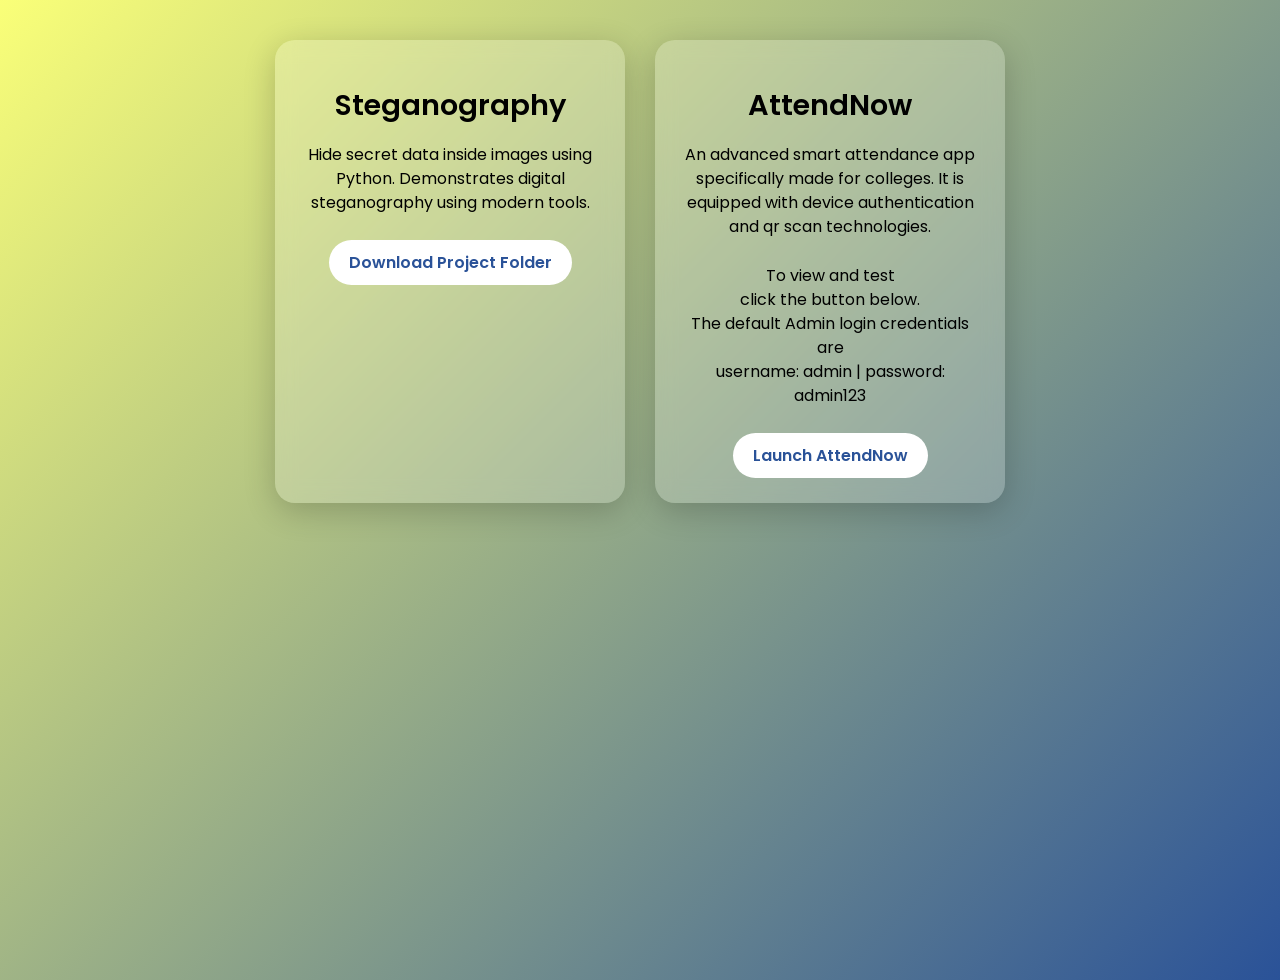
==== project-landing.html @ 1d02f6da "Add files via upload" ====
<!DOCTYPE html>
<html lang="en">
<head>
  <meta charset="UTF-8" />
  <meta name="viewport" content="width=device-width, initial-scale=1.0"/>
  <title>Projects</title>
  <link href="https://fonts.googleapis.com/css2?family=Poppins:wght@300;600&display=swap" rel="stylesheet">
  <style>
    body {
      margin: 0;
      font-family: 'Poppins', sans-serif;
      background: linear-gradient(135deg, #faff78, #2a5298);
      color: #000;
      min-height: 100vh;
      padding: 40px 20px;
      display: flex;
      justify-content: center;
      align-items: flex-start;
    }

    .container {
      display: flex;
      flex-wrap: wrap;
      justify-content: center;
      gap: 30px;
      max-width: 1200px;
      width: 100%;
    }

    .card {
      background: rgba(255, 255, 255, 0.2);
      backdrop-filter: blur(10px);
      border-radius: 20px;
      padding: 25px;
      width: 300px;
      text-align: center;
      box-shadow: 0 8px 32px rgba(0, 0, 0, 0.2);
      transition: transform 0.3s ease;
    }

    .card:hover {
      transform: translateY(-7px);
    }

    h1 {
      font-size: 1.8rem;
      margin-bottom: 10px;
      font-weight: 600;
    }

    p {
      font-size: 1rem;
      line-height: 1.5;
      margin-bottom: 25px;
    }

    .download-btn {
      display: inline-block;
      padding: 10px 20px;
      background: #ffffff;
      color: #2a5298;
      border-radius: 30px;
      font-weight: 600;
      text-decoration: none;
      transition: background 0.3s ease, color 0.3s ease;
    }

    .download-btn:hover {
      background: #2a5298;
      color: #fff;
    }

    @media (max-width: 768px) {
      .card {
        width: 100%;
        max-width: 90%;
      }
    }
  </style>
</head>
<body>
  <div class="container">
    <div class="card">
      <h1>Steganography</h1>
      <p>Hide secret data inside images using Python. Demonstrates digital steganography using modern tools.</p>
      <a href="https://drive.google.com/file/d/1jAg6nb9AmyaTU5e60VdirBaiCP_f8XDG/view?usp=sharing" class="download-btn">Download Project Folder</a>
    </div>
    
    <div class="card">
      <h1>AttendNow</h1>
      <p>An advanced smart attendance app specifically made for colleges. It is equipped with device authentication and qr scan technologies.</p>
      <p>To view and test<br>
        click the button below.<br>
        The default Admin login credentials are<br>username: admin | password: admin123</p>
      <a href="https://attendnow-app.onrender.com/" class="download-btn">Launch AttendNow</a>
    </div>

    <!-- Add more project cards here as needed -->
  </div>
</body>
</html>
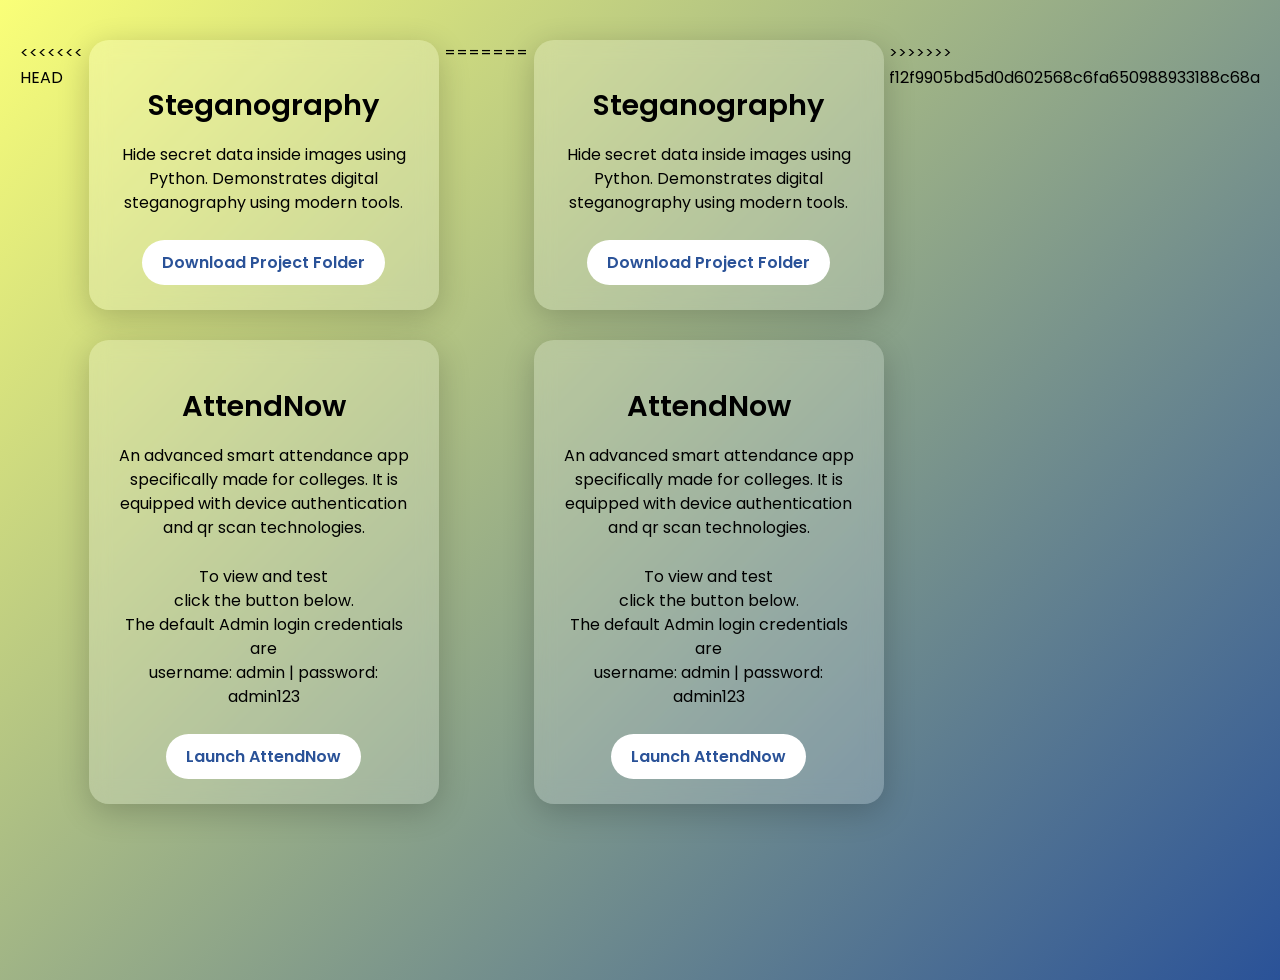
==== commit 4dd3f34b: "Merge remote main and resolve conflicts" ====
--- a/project-landing.html
+++ b/project-landing.html
@@ -1,101 +1,204 @@
-<!DOCTYPE html>
-<html lang="en">
-<head>
-  <meta charset="UTF-8" />
-  <meta name="viewport" content="width=device-width, initial-scale=1.0"/>
-  <title>Projects</title>
-  <link href="https://fonts.googleapis.com/css2?family=Poppins:wght@300;600&display=swap" rel="stylesheet">
-  <style>
-    body {
-      margin: 0;
-      font-family: 'Poppins', sans-serif;
-      background: linear-gradient(135deg, #faff78, #2a5298);
-      color: #000;
-      min-height: 100vh;
-      padding: 40px 20px;
-      display: flex;
-      justify-content: center;
-      align-items: flex-start;
-    }
-
-    .container {
-      display: flex;
-      flex-wrap: wrap;
-      justify-content: center;
-      gap: 30px;
-      max-width: 1200px;
-      width: 100%;
-    }
-
-    .card {
-      background: rgba(255, 255, 255, 0.2);
-      backdrop-filter: blur(10px);
-      border-radius: 20px;
-      padding: 25px;
-      width: 300px;
-      text-align: center;
-      box-shadow: 0 8px 32px rgba(0, 0, 0, 0.2);
-      transition: transform 0.3s ease;
-    }
-
-    .card:hover {
-      transform: translateY(-7px);
-    }
-
-    h1 {
-      font-size: 1.8rem;
-      margin-bottom: 10px;
-      font-weight: 600;
-    }
-
-    p {
-      font-size: 1rem;
-      line-height: 1.5;
-      margin-bottom: 25px;
-    }
-
-    .download-btn {
-      display: inline-block;
-      padding: 10px 20px;
-      background: #ffffff;
-      color: #2a5298;
-      border-radius: 30px;
-      font-weight: 600;
-      text-decoration: none;
-      transition: background 0.3s ease, color 0.3s ease;
-    }
-
-    .download-btn:hover {
-      background: #2a5298;
-      color: #fff;
-    }
-
-    @media (max-width: 768px) {
-      .card {
-        width: 100%;
-        max-width: 90%;
-      }
-    }
-  </style>
-</head>
-<body>
-  <div class="container">
-    <div class="card">
-      <h1>Steganography</h1>
-      <p>Hide secret data inside images using Python. Demonstrates digital steganography using modern tools.</p>
-      <a href="https://drive.google.com/file/d/1jAg6nb9AmyaTU5e60VdirBaiCP_f8XDG/view?usp=sharing" class="download-btn">Download Project Folder</a>
-    </div>
-    
-    <div class="card">
-      <h1>AttendNow</h1>
-      <p>An advanced smart attendance app specifically made for colleges. It is equipped with device authentication and qr scan technologies.</p>
-      <p>To view and test<br>
-        click the button below.<br>
-        The default Admin login credentials are<br>username: admin | password: admin123</p>
-      <a href="https://attendnow-app.onrender.com/" class="download-btn">Launch AttendNow</a>
-    </div>
-
-    <!-- Add more project cards here as needed -->
-  </div>
-</body>
+<<<<<<< HEAD
+<!DOCTYPE html>
+<html lang="en">
+<head>
+  <meta charset="UTF-8" />
+  <meta name="viewport" content="width=device-width, initial-scale=1.0"/>
+  <title>Projects</title>
+  <link href="https://fonts.googleapis.com/css2?family=Poppins:wght@300;600&display=swap" rel="stylesheet">
+  <style>
+    body {
+      margin: 0;
+      font-family: 'Poppins', sans-serif;
+      background: linear-gradient(135deg, #faff78, #2a5298);
+      color: #000;
+      min-height: 100vh;
+      padding: 40px 20px;
+      display: flex;
+      justify-content: center;
+      align-items: flex-start;
+    }
+
+    .container {
+      display: flex;
+      flex-wrap: wrap;
+      justify-content: center;
+      gap: 30px;
+      max-width: 1200px;
+      width: 100%;
+    }
+
+    .card {
+      background: rgba(255, 255, 255, 0.2);
+      backdrop-filter: blur(10px);
+      border-radius: 20px;
+      padding: 25px;
+      width: 300px;
+      text-align: center;
+      box-shadow: 0 8px 32px rgba(0, 0, 0, 0.2);
+      transition: transform 0.3s ease;
+    }
+
+    .card:hover {
+      transform: translateY(-7px);
+    }
+
+    h1 {
+      font-size: 1.8rem;
+      margin-bottom: 10px;
+      font-weight: 600;
+    }
+
+    p {
+      font-size: 1rem;
+      line-height: 1.5;
+      margin-bottom: 25px;
+    }
+
+    .download-btn {
+      display: inline-block;
+      padding: 10px 20px;
+      background: #ffffff;
+      color: #2a5298;
+      border-radius: 30px;
+      font-weight: 600;
+      text-decoration: none;
+      transition: background 0.3s ease, color 0.3s ease;
+    }
+
+    .download-btn:hover {
+      background: #2a5298;
+      color: #fff;
+    }
+
+    @media (max-width: 768px) {
+      .card {
+        width: 100%;
+        max-width: 90%;
+      }
+    }
+  </style>
+</head>
+<body>
+  <div class="container">
+    <div class="card">
+      <h1>Steganography</h1>
+      <p>Hide secret data inside images using Python. Demonstrates digital steganography using modern tools.</p>
+      <a href="https://drive.google.com/file/d/1jAg6nb9AmyaTU5e60VdirBaiCP_f8XDG/view?usp=sharing" class="download-btn">Download Project Folder</a>
+    </div>
+    
+    <div class="card">
+      <h1>AttendNow</h1>
+      <p>An advanced smart attendance app specifically made for colleges. It is equipped with device authentication and qr scan technologies.</p>
+      <p>To view and test<br>
+        click the button below.<br>
+        The default Admin login credentials are<br>username: admin | password: admin123</p>
+      <a href="https://attendnow-app.onrender.com/" class="download-btn">Launch AttendNow</a>
+    </div>
+
+    <!-- Add more project cards here as needed -->
+  </div>
+</body>
+=======
+<!DOCTYPE html>
+<html lang="en">
+<head>
+  <meta charset="UTF-8" />
+  <meta name="viewport" content="width=device-width, initial-scale=1.0"/>
+  <title>Projects</title>
+  <link href="https://fonts.googleapis.com/css2?family=Poppins:wght@300;600&display=swap" rel="stylesheet">
+  <style>
+    body {
+      margin: 0;
+      font-family: 'Poppins', sans-serif;
+      background: linear-gradient(135deg, #faff78, #2a5298);
+      color: #000;
+      min-height: 100vh;
+      padding: 40px 20px;
+      display: flex;
+      justify-content: center;
+      align-items: flex-start;
+    }
+
+    .container {
+      display: flex;
+      flex-wrap: wrap;
+      justify-content: center;
+      gap: 30px;
+      max-width: 1200px;
+      width: 100%;
+    }
+
+    .card {
+      background: rgba(255, 255, 255, 0.2);
+      backdrop-filter: blur(10px);
+      border-radius: 20px;
+      padding: 25px;
+      width: 300px;
+      text-align: center;
+      box-shadow: 0 8px 32px rgba(0, 0, 0, 0.2);
+      transition: transform 0.3s ease;
+    }
+
+    .card:hover {
+      transform: translateY(-7px);
+    }
+
+    h1 {
+      font-size: 1.8rem;
+      margin-bottom: 10px;
+      font-weight: 600;
+    }
+
+    p {
+      font-size: 1rem;
+      line-height: 1.5;
+      margin-bottom: 25px;
+    }
+
+    .download-btn {
+      display: inline-block;
+      padding: 10px 20px;
+      background: #ffffff;
+      color: #2a5298;
+      border-radius: 30px;
+      font-weight: 600;
+      text-decoration: none;
+      transition: background 0.3s ease, color 0.3s ease;
+    }
+
+    .download-btn:hover {
+      background: #2a5298;
+      color: #fff;
+    }
+
+    @media (max-width: 768px) {
+      .card {
+        width: 100%;
+        max-width: 90%;
+      }
+    }
+  </style>
+</head>
+<body>
+  <div class="container">
+    <div class="card">
+      <h1>Steganography</h1>
+      <p>Hide secret data inside images using Python. Demonstrates digital steganography using modern tools.</p>
+      <a href="https://drive.google.com/file/d/1jAg6nb9AmyaTU5e60VdirBaiCP_f8XDG/view?usp=sharing" class="download-btn">Download Project Folder</a>
+    </div>
+    
+    <div class="card">
+      <h1>AttendNow</h1>
+      <p>An advanced smart attendance app specifically made for colleges. It is equipped with device authentication and qr scan technologies.</p>
+      <p>To view and test<br>
+        click the button below.<br>
+        The default Admin login credentials are<br>username: admin | password: admin123</p>
+      <a href="https://attendnow-app.onrender.com/" class="download-btn">Launch AttendNow</a>
+    </div>
+
+    <!-- Add more project cards here as needed -->
+  </div>
+</body>
+>>>>>>> f12f9905bd5d0d602568c6fa650988933188c68a
 </html>
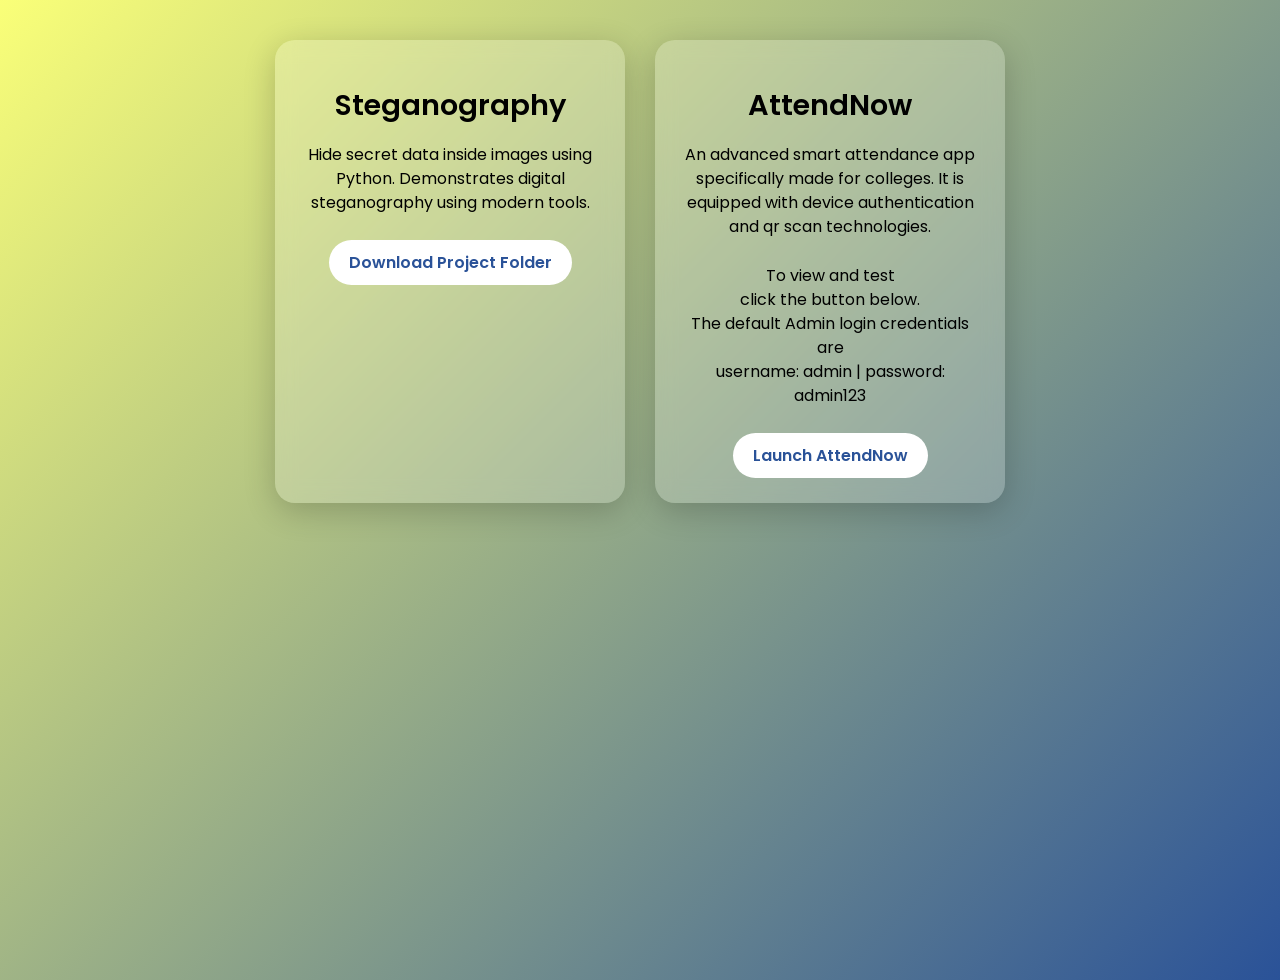
==== commit a74a4e4c: "Updated" ====
--- a/project-landing.html
+++ b/project-landing.html
@@ -1,4 +1,3 @@
-<<<<<<< HEAD
 <!DOCTYPE html>
 <html lang="en">
 <head>
@@ -99,106 +98,4 @@
     <!-- Add more project cards here as needed -->
   </div>
 </body>
-=======
-<!DOCTYPE html>
-<html lang="en">
-<head>
-  <meta charset="UTF-8" />
-  <meta name="viewport" content="width=device-width, initial-scale=1.0"/>
-  <title>Projects</title>
-  <link href="https://fonts.googleapis.com/css2?family=Poppins:wght@300;600&display=swap" rel="stylesheet">
-  <style>
-    body {
-      margin: 0;
-      font-family: 'Poppins', sans-serif;
-      background: linear-gradient(135deg, #faff78, #2a5298);
-      color: #000;
-      min-height: 100vh;
-      padding: 40px 20px;
-      display: flex;
-      justify-content: center;
-      align-items: flex-start;
-    }
-
-    .container {
-      display: flex;
-      flex-wrap: wrap;
-      justify-content: center;
-      gap: 30px;
-      max-width: 1200px;
-      width: 100%;
-    }
-
-    .card {
-      background: rgba(255, 255, 255, 0.2);
-      backdrop-filter: blur(10px);
-      border-radius: 20px;
-      padding: 25px;
-      width: 300px;
-      text-align: center;
-      box-shadow: 0 8px 32px rgba(0, 0, 0, 0.2);
-      transition: transform 0.3s ease;
-    }
-
-    .card:hover {
-      transform: translateY(-7px);
-    }
-
-    h1 {
-      font-size: 1.8rem;
-      margin-bottom: 10px;
-      font-weight: 600;
-    }
-
-    p {
-      font-size: 1rem;
-      line-height: 1.5;
-      margin-bottom: 25px;
-    }
-
-    .download-btn {
-      display: inline-block;
-      padding: 10px 20px;
-      background: #ffffff;
-      color: #2a5298;
-      border-radius: 30px;
-      font-weight: 600;
-      text-decoration: none;
-      transition: background 0.3s ease, color 0.3s ease;
-    }
-
-    .download-btn:hover {
-      background: #2a5298;
-      color: #fff;
-    }
-
-    @media (max-width: 768px) {
-      .card {
-        width: 100%;
-        max-width: 90%;
-      }
-    }
-  </style>
-</head>
-<body>
-  <div class="container">
-    <div class="card">
-      <h1>Steganography</h1>
-      <p>Hide secret data inside images using Python. Demonstrates digital steganography using modern tools.</p>
-      <a href="https://drive.google.com/file/d/1jAg6nb9AmyaTU5e60VdirBaiCP_f8XDG/view?usp=sharing" class="download-btn">Download Project Folder</a>
-    </div>
-    
-    <div class="card">
-      <h1>AttendNow</h1>
-      <p>An advanced smart attendance app specifically made for colleges. It is equipped with device authentication and qr scan technologies.</p>
-      <p>To view and test<br>
-        click the button below.<br>
-        The default Admin login credentials are<br>username: admin | password: admin123</p>
-      <a href="https://attendnow-app.onrender.com/" class="download-btn">Launch AttendNow</a>
-    </div>
-
-    <!-- Add more project cards here as needed -->
-  </div>
-</body>
->>>>>>> f12f9905bd5d0d602568c6fa650988933188c68a
 </html>
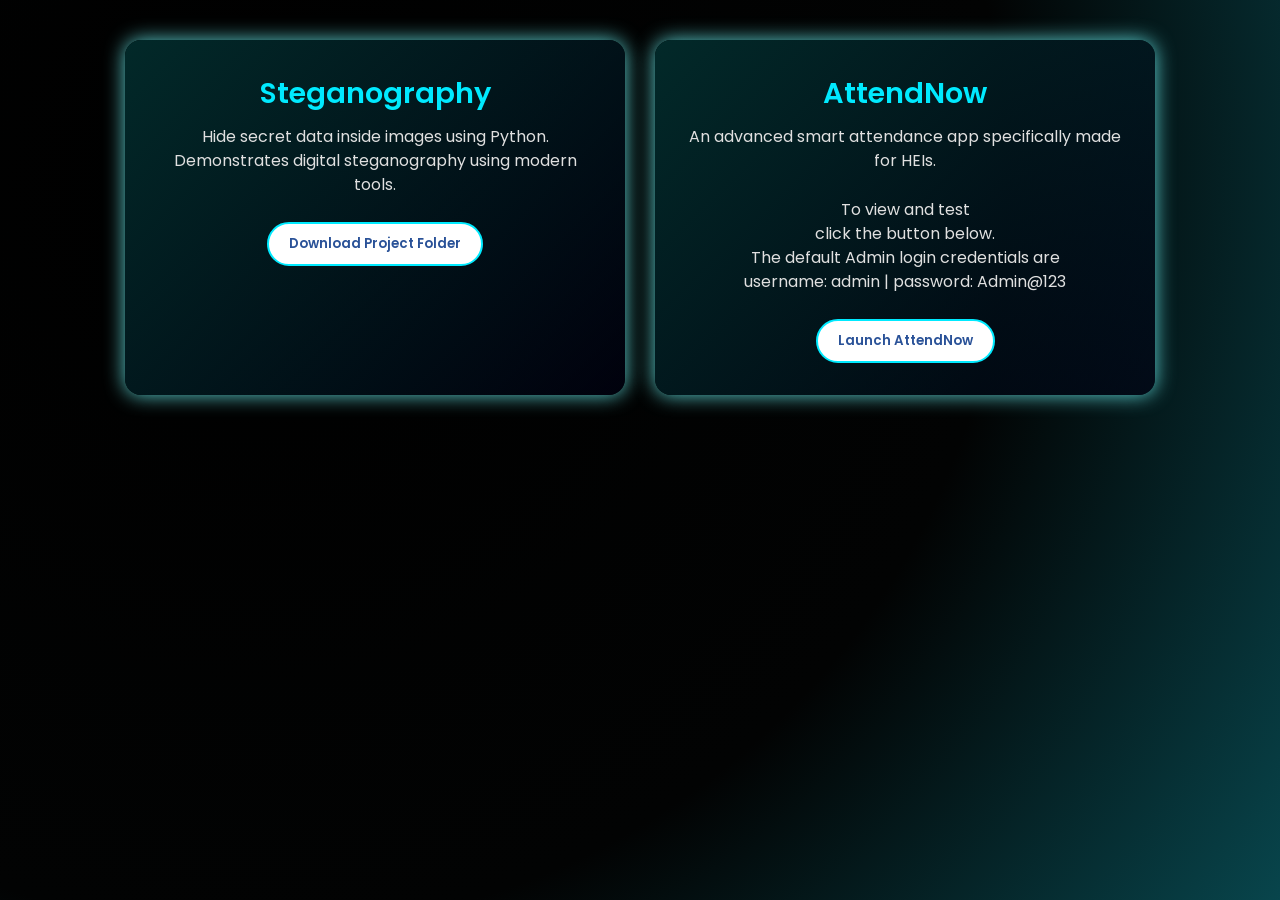
==== commit d5fc3cd6: "Update" ====
--- a/project-landing.html
+++ b/project-landing.html
@@ -1,101 +1,30 @@
-<!DOCTYPE html>
-<html lang="en">
-<head>
-  <meta charset="UTF-8" />
-  <meta name="viewport" content="width=device-width, initial-scale=1.0"/>
-  <title>Projects</title>
-  <link href="https://fonts.googleapis.com/css2?family=Poppins:wght@300;600&display=swap" rel="stylesheet">
-  <style>
-    body {
-      margin: 0;
-      font-family: 'Poppins', sans-serif;
-      background: linear-gradient(135deg, #faff78, #2a5298);
-      color: #000;
-      min-height: 100vh;
-      padding: 40px 20px;
-      display: flex;
-      justify-content: center;
-      align-items: flex-start;
-    }
-
-    .container {
-      display: flex;
-      flex-wrap: wrap;
-      justify-content: center;
-      gap: 30px;
-      max-width: 1200px;
-      width: 100%;
-    }
-
-    .card {
-      background: rgba(255, 255, 255, 0.2);
-      backdrop-filter: blur(10px);
-      border-radius: 20px;
-      padding: 25px;
-      width: 300px;
-      text-align: center;
-      box-shadow: 0 8px 32px rgba(0, 0, 0, 0.2);
-      transition: transform 0.3s ease;
-    }
-
-    .card:hover {
-      transform: translateY(-7px);
-    }
-
-    h1 {
-      font-size: 1.8rem;
-      margin-bottom: 10px;
-      font-weight: 600;
-    }
-
-    p {
-      font-size: 1rem;
-      line-height: 1.5;
-      margin-bottom: 25px;
-    }
-
-    .download-btn {
-      display: inline-block;
-      padding: 10px 20px;
-      background: #ffffff;
-      color: #2a5298;
-      border-radius: 30px;
-      font-weight: 600;
-      text-decoration: none;
-      transition: background 0.3s ease, color 0.3s ease;
-    }
-
-    .download-btn:hover {
-      background: #2a5298;
-      color: #fff;
-    }
-
-    @media (max-width: 768px) {
-      .card {
-        width: 100%;
-        max-width: 90%;
-      }
-    }
-  </style>
-</head>
-<body>
-  <div class="container">
-    <div class="card">
-      <h1>Steganography</h1>
-      <p>Hide secret data inside images using Python. Demonstrates digital steganography using modern tools.</p>
-      <a href="https://drive.google.com/file/d/1jAg6nb9AmyaTU5e60VdirBaiCP_f8XDG/view?usp=sharing" class="download-btn">Download Project Folder</a>
-    </div>
-    
-    <div class="card">
-      <h1>AttendNow</h1>
-      <p>An advanced smart attendance app specifically made for colleges. It is equipped with device authentication and qr scan technologies.</p>
-      <p>To view and test<br>
-        click the button below.<br>
-        The default Admin login credentials are<br>username: admin | password: admin123</p>
-      <a href="https://attendnow-app.onrender.com/" class="download-btn">Launch AttendNow</a>
-    </div>
-
-    <!-- Add more project cards here as needed -->
-  </div>
-</body>
+<!DOCTYPE html>
+<html lang="en">
+<head>
+  <meta charset="UTF-8" />
+  <meta name="viewport" content="width=device-width, initial-scale=1.0"/>
+  <title>Projects</title>
+  <link rel="stylesheet" href="style.css" />
+  <link href="https://fonts.googleapis.com/css2?family=Poppins:wght@300;600&display=swap" rel="stylesheet">
+</head>
+<body class="project-page">
+  <div class="project-container">
+    <div class="card">
+      <h1>Steganography</h1>
+      <p>Hide secret data inside images using Python. Demonstrates digital steganography using modern tools.</p>
+      <a href="https://drive.google.com/file/d/1jAg6nb9AmyaTU5e60VdirBaiCP_f8XDG/view?usp=sharing" class="download-btn">Download Project Folder</a>
+    </div>
+    
+    <div class="card">
+      <h1>AttendNow</h1>
+      <p>An advanced smart attendance app specifically made for HEIs.</p>
+      <p>To view and test<br>
+        click the button below.<br>
+        The default Admin login credentials are<br>username: admin | password: Admin@123</p>
+      <a href="https://attendnow.onrender.com/" class="download-btn">Launch AttendNow</a>
+    </div>
+
+    <!-- Add more project cards here as needed -->
+  </div>
+</body>
 </html>
--- a/style.css
+++ b/style.css
@@ -0,0 +1,816 @@
+/* === GLOBAL SETTINGS === */
+* {
+  margin: 0;
+  padding: 0;
+  box-sizing: border-box;
+  scroll-behavior: smooth;
+}
+
+body {
+  font-family: 'Inter', sans-serif;
+  background: radial-gradient(circle at 20% 20%, #000000, #020303 60%, #08454c 100%);
+  color: #e0e0e0;
+  overflow-x: hidden; /* Prevents all horizontal scrolling on the page */
+}
+
+main {
+  max-width: 1200px;
+  margin: 0 auto;
+  padding: 0 2rem;
+  overflow-y: hidden;
+}
+
+/* === HEADER === */
+header {
+  position: relative;
+  top: 0;
+  left: 0;
+  width: 100%;
+  min-height: 10vh;
+  display: flex;
+  flex-direction: column; 
+  justify-content: center; /* vertically center content if needed */
+  align-items: flex-start;
+  padding: 2rem 1rem;
+  backdrop-filter: blur(10px);
+  background: rgba(5, 5, 10, 0.5); /* semi-transparent for effect */
+  overflow-x: hidden;
+  border-bottom: 3px solid rgba(0, 255, 255, 0.2);
+}
+
+#profiles {
+  margin-top: 4rem;
+}
+
+/* === DEVELOPER ICONS TOP-RIGHT === */
+.dev-profiles {
+  display: flex;
+  gap: 1.2rem;
+  align-items: center;
+  justify-content: center;
+  flex-wrap: wrap; /* Allows icons to wrap on smaller screens */
+}
+
+.dev-profiles a {
+  color: #00eaff;
+  font-size: 2.5rem; /* Increased icon size */
+  transition: all 0.3s ease;
+}
+
+.dev-profiles a:hover {
+  transform: translateY(-3px) scale(1.1);
+  text-shadow: 0 0 10px #00eaff;
+}
+
+#profiles .gdev {
+  border-radius: 50%;
+  width: 38px;
+  height: 38px;
+  object-fit: cover;
+  border: 2px solid #00eaff;
+  transition: all 0.3s ease;
+  flex-wrap: wrap;
+  margin-top: 0.4rem;
+}
+
+#profiles .gcloud {
+  border-radius: 50%;
+  width: 40px;
+  height: 40px;
+  object-fit: cover;
+  border: 2px solid #00eaff;
+  transition: all 0.3s ease;
+  flex-wrap: wrap;
+  margin-top: 0.3rem;
+}
+
+#profiles .mslearn {
+  border-radius: 0%;
+  width: 34px;
+  height: 34px;
+  object-fit: cover;
+  border: 2px solid #00eaff;
+  transition: all 0.3s ease;
+  flex-wrap: wrap;
+  margin-top: 0.5rem;
+}
+
+#profiles .gdev:hover {
+  transform: translateY(-3px) scale(1.1);
+  box-shadow: 0 0 10px #00eaff;
+}
+
+#profiles .gcloud:hover {
+  transform: translateY(-3px) scale(1.1);
+  box-shadow: 0 0 10px #00eaff;
+}
+
+#profiles .mslearn:hover {
+  transform: translateY(-3px) scale(1.1);
+  box-shadow: 0 0 10px #00eaff;
+}
+
+/* === NAME TYPING EFFECT === */
+header h1 {
+  font-size: 2.5rem;
+  color: #00eaff;
+  font-weight: 100;
+  letter-spacing: 1px;
+  font-style: italic;
+}
+
+@keyframes typing {
+  0% { width: 0; }
+  50% { width: 25ch; }
+  100% { width: 0; }
+}
+
+@keyframes blink {
+  0%, 100% { border-color: transparent; }
+  50% { border-color: #00eaff; }
+}
+
+/* === HEADER SUBTITLE AND WELCOME === */
+header .subtitle {
+  font-size: 1.2rem;
+  color: #ccc;
+}
+
+header .welcome {
+  font-size: 2rem;
+  color: #00eaff;
+  margin-top: 5%;
+  margin-bottom: 0%;
+  font-weight: 1000;
+  letter-spacing: 1px;
+  white-space: nowrap;
+  overflow: hidden;
+  border-right: 0.1em solid #00eaff;
+  width: 26ch; /* Match the character count of the sentence */
+  max-width: 100%; /* Prevents overflow on any screen size */
+  animation: typing 5s steps(100) infinite alternate, blink 0.15s step-end infinite;
+}
+
+header nav {
+  position: absolute;
+  top: 1rem;
+  right: 1rem;
+  gap: 0.5rem;
+  padding: auto;
+  display: flex;
+  font-weight: 100;
+  flex-wrap: wrap;
+  justify-content: flex-end;
+}
+
+header .nav-btn {
+  margin-left: 0%;
+  display: inline-flex;
+  justify-content: right;
+  justify-items: right;
+  color: #ccc;
+  text-decoration: none;
+  border-radius: 10px;
+  border-color: #439edb;
+  border-style: solid;
+  border-width: 1.8px;
+  padding: 0.5rem 0.5rem;
+  transition: color 0.3s ease;
+  background-color: #000;
+}
+header .nav-btn:hover {
+  background: rgb(110, 192, 243);
+  box-shadow: 0 0 10px #98f5ff;
+  color: #000;
+  border-color: #00eaff;
+  border-width: 2px;
+}
+
+.download-btn {
+  position: relative;
+  display: inline-flex;
+  align-items: center;
+  justify-content: center;
+  padding: 0.4rem 1rem;
+  text-decoration: solid;
+  font-size: smaller;
+  background: rgb(2, 3, 3);
+  border: 2px solid #00eaff;
+  border-radius: 20px;
+  color: #ffffff;
+  transition: 0.3s ease;
+  font-weight: 600;
+}
+
+.download-btn:hover {
+  background: rgba(103, 235, 228, 0.795);
+  box-shadow: 0 0 10px #00eaff;
+  color: #000;
+}
+
+/* === SECTIONS === */
+section {
+  padding: 6rem 3rem 3rem 3rem;
+  position: relative;
+  z-index: 1;
+  opacity: 0;
+  transform: translateY(30px);
+  transition: all 0.8s ease-in-out;
+}
+
+section.visible {
+  opacity: 1;
+  transform: translateY(0);
+}
+
+section h2 {
+  font-size: 2rem;
+  margin-bottom: 1rem;
+  color: #00eaff;
+}
+
+#about {
+  padding: 4rem;
+  margin-top: 5%;
+  background: linear-gradient(135deg, rgba(4, 82, 82, 0.277), rgba(69, 193, 235, 0.397));
+  border-radius: 16px;
+  box-sizing: border-box; /* Ensure padding is included in the element's total width */
+  overflow: hidden;
+  box-shadow: 0 0 20px rgba(0, 255, 255, 0.1);
+  transition: transform 0.5s ease, box-shadow 0.5s ease, background 0.5s ease;
+}
+
+#about h2{
+  text-align: left;
+  margin-bottom: 2rem;
+}
+ .card-container {
+    display: flex;
+    flex-direction: column; /* Stack cards vertically on mobile */
+    align-items: center; /* This will center the cards horizontally */
+    gap: 5rem;
+    padding-top: 0; /* Remove extra top padding as it's a section now */
+    margin-top: 10%;
+  }
+
+/* === CARDS, TABLES & LISTS === */
+.card {
+  background: linear-gradient(135deg, rgb(2, 41, 41), rgba(0,0,20,0.6));
+  border-radius: 16px;
+  box-shadow: 0 0 20px rgba(107, 243, 243, 0.868);
+  transition: transform 0.5s ease, box-shadow 0.5s ease;
+  padding: 2rem;
+  flex: 1; /* Allows cards to grow */
+  max-width: 500px; /* Prevents cards from getting too large */
+}
+
+.card:hover {
+  transform: translateY(-8px);
+  box-shadow: 0 0 25px rgba(0,255,255,0.3);
+}
+
+.card ul {
+  list-style: none;
+  padding-left: 0;
+}
+
+#Education h2 {
+  text-align: center;
+  margin-top: 10%;
+  margin-bottom: 5%;
+  text-decoration: underline;
+}
+
+#Skills h2 {
+  text-align: center;
+  margin-top: 4%;
+  margin-bottom: 5%;
+  text-decoration: underline;
+}
+
+#Experience h2 {
+  text-align: center;
+  margin-top: 4%;
+  margin-bottom: 5%;
+  text-decoration: underline;
+}
+/* === EDUCATION CARDS === */
+.education-container {
+  align-items: center;
+  display: flex;
+  flex-direction: column;
+  justify-content: center;
+  gap: 4rem;
+  margin-top: 2rem;
+}
+
+.education-card {
+  background-color: transparent;
+  width: 100%;
+  max-width: 450px; /* Constrain card width on larger screens */
+  height: 150px;
+  perspective: 1000px; /* For 3D effect */
+  cursor: pointer;
+  border-radius: 16px;
+}
+
+.education-card-inner {
+  position: relative;
+  width: 100%;
+  height: 100%;
+  text-align: center;
+  transition: transform 0.8s;
+  transform-style: preserve-3d;
+  box-shadow: 0 0 20px rgba(46, 230, 230, 0.637);
+  border-radius: 16px;
+}
+
+.education-card:hover .education-card-inner, .education-card:focus .education-card-inner {
+  box-shadow: 0 0 25px rgb(99, 249, 249);
+}
+
+.education-card-inner.is-flipped {
+  transform: rotateY(180deg);
+}
+
+.education-card-front {
+  position: absolute;
+  width: 100%;
+  height: 100%;
+  -webkit-backface-visibility: hidden; /* Safari */
+  backface-visibility: hidden;
+  border-radius: 16px;
+  display: flex;
+  flex-direction: column;
+  justify-content: center;
+  align-items: center;
+  background: linear-gradient(135deg, rgba(184, 184, 184, 0.378), rgba(0,0,20,0.6));
+  padding: 1rem;
+}
+
+.education-card-back {
+  position: absolute;
+  width: 100%;
+  height: 100%;
+  -webkit-backface-visibility: hidden; /* Safari */
+  backface-visibility: hidden;
+  border-radius: 16px;
+  display: flex;
+  flex-direction: column;
+  justify-content: center;
+  align-items: center;
+  background: linear-gradient(135deg, rgba(0,255,255,0.05), rgba(0,0,20,0.6));
+  padding: 2rem;
+  text-align: justify;
+  line-height: 1.4;
+}
+
+.education-card-back h4 {
+  list-style: none;
+  justify-content: flex-start;
+  text-align: start;
+  padding: 0.5rem 1rem;
+}
+
+.education-card-back {
+  transform: rotateY(180deg);
+}
+
+.education-card-back ul {
+  list-style: symbols();
+  padding: 0;
+}
+
+.table-container table {
+  width: 100%;
+  border-style: solid;
+  background: linear-gradient(135deg, rgba(0,255,255,0.05), rgba(0,0,20,0.6));
+  border-radius: 16px;
+  overflow: hidden;
+  box-shadow: 0 0 20px rgba(46, 230, 230, 0.637);
+  border-collapse: collapse;
+  transition: transform 0.5s ease, box-shadow 0.5s ease, background 0.5s ease;
+}
+
+.table-container table:hover {
+  transform: translateY(-8px);
+  box-shadow: 0 0 25px rgb(99, 249, 249);
+}
+
+.table-container td {
+  padding: 1rem;
+  border-bottom: 2px solid #ababab;
+  border-right: 2px solid #acacac;
+  text-align: center;
+}
+
+.table-container th {
+  padding: 1rem;
+  border-bottom: 2px solid #b0b0b0;
+  border-right: 2px solid #b0b0b0;
+  background: linear-gradient(135deg, rgba(44, 187, 220, 0.378), rgba(0,0,20,0.6));
+  border-color: #989898;
+  border-collapse: collapse;
+}
+
+.table-container tr {
+  border-color: #00eaff;
+  border-collapse: collapse;
+}
+
+/* === SKILLS CARDS === */
+.skills-container {
+  display: flex;
+  flex-wrap: wrap;
+  justify-content: center;
+  gap: 4rem;
+  margin-top: 2rem;
+  margin-bottom: 2rem;
+}
+
+.skill-card {
+  background-color: transparent;
+  width: 300px;
+  height: 200px;
+  perspective: 1000px; /* For 3D effect */
+  cursor: pointer;
+  border-radius: 16px;
+}
+
+.skill-card-inner {
+  position: relative;
+  width: 100%;
+  height: 100%;
+  text-align: center;
+  transition: transform 0.8s;
+  transform-style: preserve-3d;
+  box-shadow: 0 0 20px rgba(46, 230, 230, 0.637);
+  border-radius: 16px;
+}
+
+.skill-card:hover .skill-card-inner, .skill-card:focus .skill-card-inner {
+  box-shadow: 0 0 25px rgb(99, 249, 249);
+}
+
+.skill-card-inner.is-flipped {
+  transform: rotateY(180deg);
+}
+
+.skill-card-front {
+  position: absolute;
+  width: 100%;
+  height: 100%;
+  -webkit-backface-visibility: hidden; /* Safari */
+  backface-visibility: hidden;
+  border-radius: 16px;
+  display: flex;
+  flex-direction: column;
+  justify-content: center;
+  align-items: center;
+  background: linear-gradient(135deg, rgba(184, 184, 184, 0.378), rgba(0,0,20,0.6));
+  padding: 1rem;
+}
+
+.skill-card-back {
+  position: absolute;
+  width: 100%;
+  height: 100%;
+  -webkit-backface-visibility: hidden; /* Safari */
+  backface-visibility: hidden;
+  border-radius: 16px;
+  display: flex;
+  flex-direction: column;
+  justify-content: center;
+  align-items: center;
+  background: linear-gradient(135deg, rgba(0,255,255,0.05), rgba(0,0,20,0.6));
+  padding: 1rem;
+  text-align: justify;
+}
+
+.skill-card-back h4 {
+  list-style: none;
+  justify-content: flex-start;
+  text-align: start;
+  padding: 0.5rem 1rem;
+}
+
+.skill-card-back {
+  transform: rotateY(180deg);
+}
+
+.skill-card-back ul {
+  list-style: symbols();
+  padding: 0;
+}
+
+ul.experience-list li:hover {
+  transform: translateY(-6px) rotateX(5deg);
+  box-shadow: 0 0 15px rgba(39, 255, 255, 0.723);
+  animation-play-state: running; /* Pause animation on hover */
+  background-image: linear-gradient(135deg, rgba(105, 232, 232, 0.733), rgba(0,0,50,0.6)); /* Specific hover background */
+}
+
+@keyframes wavyGradient {
+  0% { background-position: 0% 50%; }
+  50% { background-position: 100% 50%; }
+  100% { background-position: 0% 50%; }
+  50% { background-color: 100% 50%; }
+}
+
+/* === FOOTER === */
+footer {
+  display: flex;
+  justify-content: center;
+  align-items: center; /* removed bottom profile icons */
+}
+
+/* === RESPONSIVE DESIGN === */
+
+/* Tablets and smaller desktops */
+@media (max-width: 1024px) {
+  main {
+    overflow-x: hidden;
+    overflow-y: hidden;
+  }
+  header nav {
+    position: relative;
+    top: 0;
+    right: 0;
+    width: 100%;
+    justify-content: center;
+    margin-bottom: 1rem;
+  }
+
+  header {
+    align-items: center;
+    text-align: center;
+  }
+
+  .education-container, .skills-container {
+    gap: 2rem;
+  }
+
+  .education-card {
+    width: 90%;
+  }
+}
+
+/* Mobile devices */
+@media (max-width: 768px) {
+  main {
+    overflow-x: hidden;
+    overflow-y: hidden;
+  }
+  header {
+    width: 100%; /* Use 100% instead of 100vw to account for scrollbar */
+    padding: 2rem 1rem; /* Apply consistent horizontal padding */
+    display: flex;
+    flex-wrap: wrap;
+    margin-bottom: 10%;
+  }
+
+  header nav {
+    gap: 0.3rem; /* Reduce the gap between nav buttons */
+    justify-content: center;
+    display: flex;
+    flex-wrap: wrap;
+  }
+
+  header .nav-btn {
+    padding: 0.3rem; /* Reduce padding inside the buttons */
+    font-size: 0.8rem;
+    display: flex;
+    flex-wrap: wrap;
+  }
+
+  header h1 {
+    font-size: 2rem;
+    display: flex;
+    flex-wrap: wrap;
+    margin-top: 30px;
+  }
+@keyframes typing {
+  0% { width: 0; }
+  50% { width: 25ch; }
+  100% { width: 0; }
+}
+
+@keyframes blink {
+  0%, 100% { border-color: transparent; }
+  50% { border-color: #00eaff; }
+}
+  header .welcome {
+  font-size: 22px;
+  color: #00eaff;
+  margin-top: 15%;
+  margin-bottom: 0%;
+  font-weight: 1000;
+  letter-spacing: 1px;
+  white-space: nowrap;
+  overflow: hidden;
+  border-right: 0.1em solid #00eaff;
+  width: 24ch; /* Match the character count of the sentence */
+  max-width: 100%; /* Prevents overflow on any screen size */
+  animation: typing 6s steps(100) infinite alternate, blink 0.15s step-end infinite;
+}
+
+  section {
+    /* This is the key fix: Apply mobile-friendly padding to ALL sections */
+    padding: 4rem 1rem 0rem;
+  }
+
+  .card-container {
+    flex-direction: column; /* Stack cards vertically on mobile */
+    align-items: center; /* Center the cards horizontally */
+    gap: 5rem;
+    max-width: 90%;
+    width: 100%; /* Ensure container doesn't shrink */
+    display: flex;
+    flex-wrap: wrap;
+  }
+
+  #about {
+    margin-left: 0; /* Remove horizontal margins on mobile */
+    margin-right: 0;
+    padding: 2rem 1rem; /* Adjust padding to match general section padding */
+    display: flex;
+    flex-wrap: wrap;
+  }
+
+  .card {
+    width: 100%; /* Set width to 90% of the container */
+    max-width: 100%; /* Optional: A max-width for larger mobile screens */
+    display: flex;
+    flex-wrap: wrap;
+    justify-content: center;
+    justify-items: center;
+    margin-left: 15px;
+  }
+
+  .card h2 {
+    text-align: center;
+  }
+
+  .education-card{
+    width: 100%;
+    max-width: 90%; /* Allow cards to shrink to fit the available width */
+  }
+ 
+  .skill-card {
+    max-width: 100%; /* Allow cards to shrink to fit the available width */
+    display: flex;
+    flex-wrap: wrap;
+  }
+
+  .education-card-back {
+    font-size: 0.8rem; /* Slightly smaller text for better fit */
+    display: flex;
+    flex-wrap: wrap;
+  }
+
+  .table-container {
+    overflow: scroll;
+    display: flex;
+    flex-wrap: wrap;
+    padding: 1rem 1rem;
+  }
+
+  .project-page {
+  font-family: 'Poppins', sans-serif;
+  background: radial-gradient(circle at 20% 20%, #000000, #020303 60%, #08454c 100%);
+  color: #e0e0e0;
+  min-height: 100vh;
+  padding: 40px 20px;
+  display: flex;
+  justify-content: center;
+  align-items: flex-start;
+  margin-right: 1rem;
+}
+
+.project-container {
+  display: flex;
+  flex-wrap: wrap;
+  justify-content: center;
+  gap: 30px;
+  max-width: 1200px;
+  width: 100%;
+}
+
+.project-page .card {
+  background: linear-gradient(135deg, rgb(2, 41, 41), rgba(0,0,20,0.6));
+  border-radius: 16px;
+  box-shadow: 0 0 20px rgba(107, 243, 243, 0.868);
+  transition: transform 0.5s ease, box-shadow 0.5s ease;
+  padding: 2rem;
+  flex: 1 1 300px;
+  max-width: 500px;
+  text-align: center;
+  min-width: 0;
+  margin-top: 1rem;
+  margin-bottom: 2rem;
+}
+
+.project-page .card:hover {
+  transform: translateY(-8px);
+  box-shadow: 0 0 25px rgba(0,255,255,0.3);
+}
+
+.project-page h1 {
+  font-size: 1.8rem;
+  margin-bottom: 10px;
+  font-weight: 600;
+  color: #00eaff;
+}
+
+.project-page p {
+  font-size: 1rem;
+  line-height: 1.5;
+  margin-bottom: 25px;
+}
+
+.project-page .project-container .card .download-btn {
+  display: inline-block;
+  padding: 10px 20px;
+  background: #ffffff;
+  color: #2a5298;
+  border-radius: 30px;
+  font-weight: 600;
+  text-decoration: none;
+  transition: background 0.3s ease, color 0.3s ease;
+}
+
+.project-page .project-container .card .download-btn:hover {
+  background: #2a5298;
+  color: #fff;
+}
+}
+
+#contact{
+  margin-top: 100px;
+}
+/* === PROJECT LANDING PAGE === */
+.project-page {
+  font-family: 'Poppins', sans-serif;
+  background: radial-gradient(circle at 20% 20%, #000000, #020303 60%, #08454c 100%);
+  color: #e0e0e0;
+  min-height: 100vh;
+  padding: 40px 20px;
+  display: flex;
+  justify-content: center;
+  align-items: flex-start;
+}
+
+.project-container {
+  display: flex;
+  flex-wrap: wrap;
+  justify-content: center;
+  gap: 30px;
+  max-width: 1200px;
+  width: 100%;
+}
+
+.project-page .card {
+  background: linear-gradient(135deg, rgb(2, 41, 41), rgba(0,0,20,0.6));
+  border-radius: 16px;
+  box-shadow: 0 0 20px rgba(107, 243, 243, 0.868);
+  transition: transform 0.5s ease, box-shadow 0.5s ease;
+  padding: 2rem;
+  flex: 1 1 300px;
+  max-width: 500px;
+  text-align: center;
+  min-width: 0;
+}
+
+.project-page .card:hover {
+  transform: translateY(-8px);
+  box-shadow: 0 0 25px rgba(0,255,255,0.3);
+}
+
+.project-page h1 {
+  font-size: 1.8rem;
+  margin-bottom: 10px;
+  font-weight: 600;
+  color: #00eaff;
+}
+
+.project-page p {
+  font-size: 1rem;
+  line-height: 1.5;
+  margin-bottom: 25px;
+}
+
+.project-page .project-container .card .download-btn {
+  display: inline-block;
+  padding: 10px 20px;
+  background: #ffffff;
+  color: #2a5298;
+  border-radius: 30px;
+  font-weight: 600;
+  text-decoration: none;
+  transition: background 0.3s ease, color 0.3s ease;
+}
+
+.project-page .project-container .card .download-btn:hover {
+  background: #2a5298;
+  color: #fff;
+}
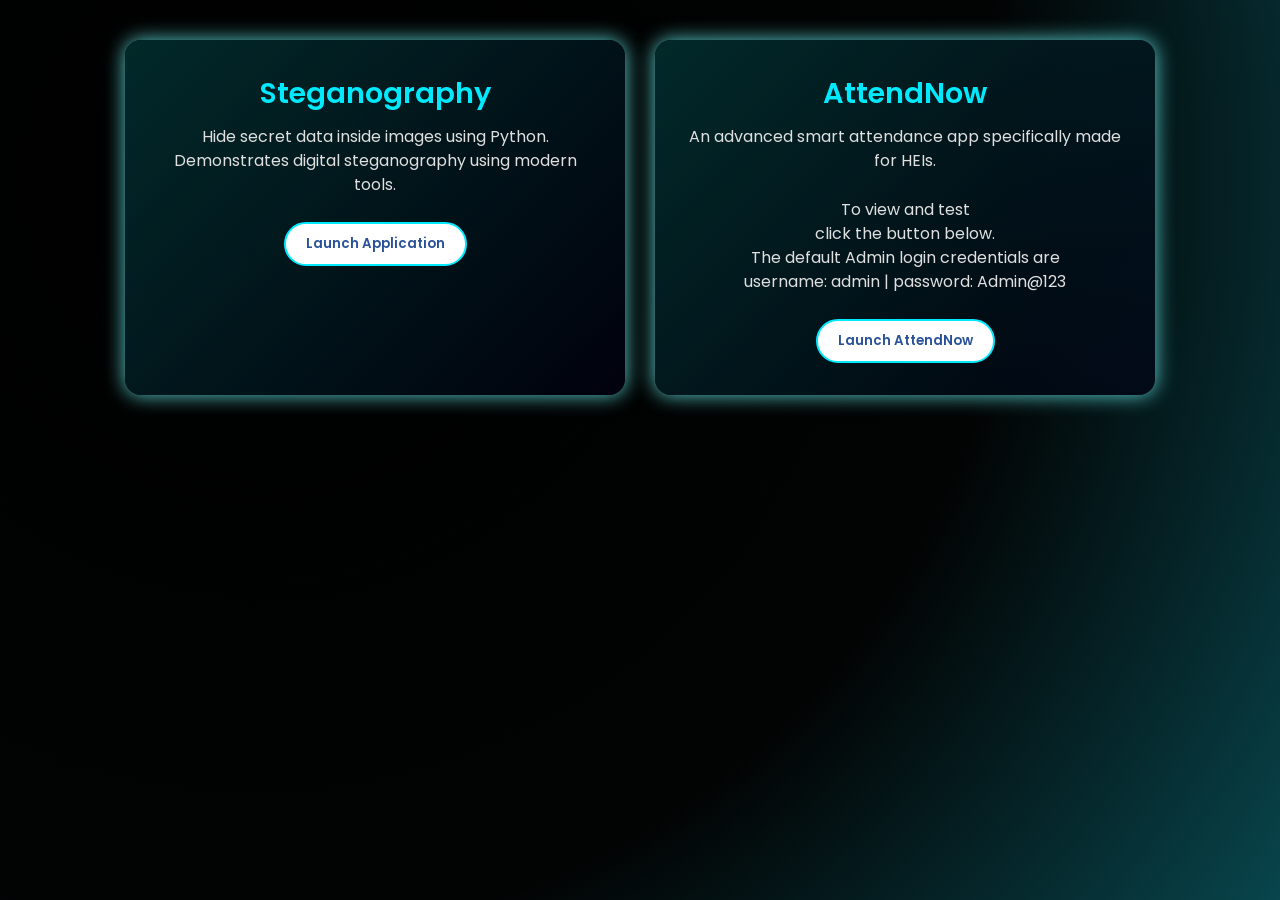
==== commit a5009532: "Update project link for Steganography Updated the Steganography project link to launch the applicati" ====
--- a/project-landing.html
+++ b/project-landing.html
@@ -12,7 +12,7 @@
     <div class="card">
       <h1>Steganography</h1>
       <p>Hide secret data inside images using Python. Demonstrates digital steganography using modern tools.</p>
-      <a href="https://drive.google.com/file/d/1jAg6nb9AmyaTU5e60VdirBaiCP_f8XDG/view?usp=sharing" class="download-btn">Download Project Folder</a>
+      <a href="https://steganography-8mux.onrender.com/" class="download-btn">Launch Application</a>
     </div>
     
     <div class="card">
@@ -27,4 +27,5 @@
     <!-- Add more project cards here as needed -->
   </div>
 </body>
-</html>+
+</html>
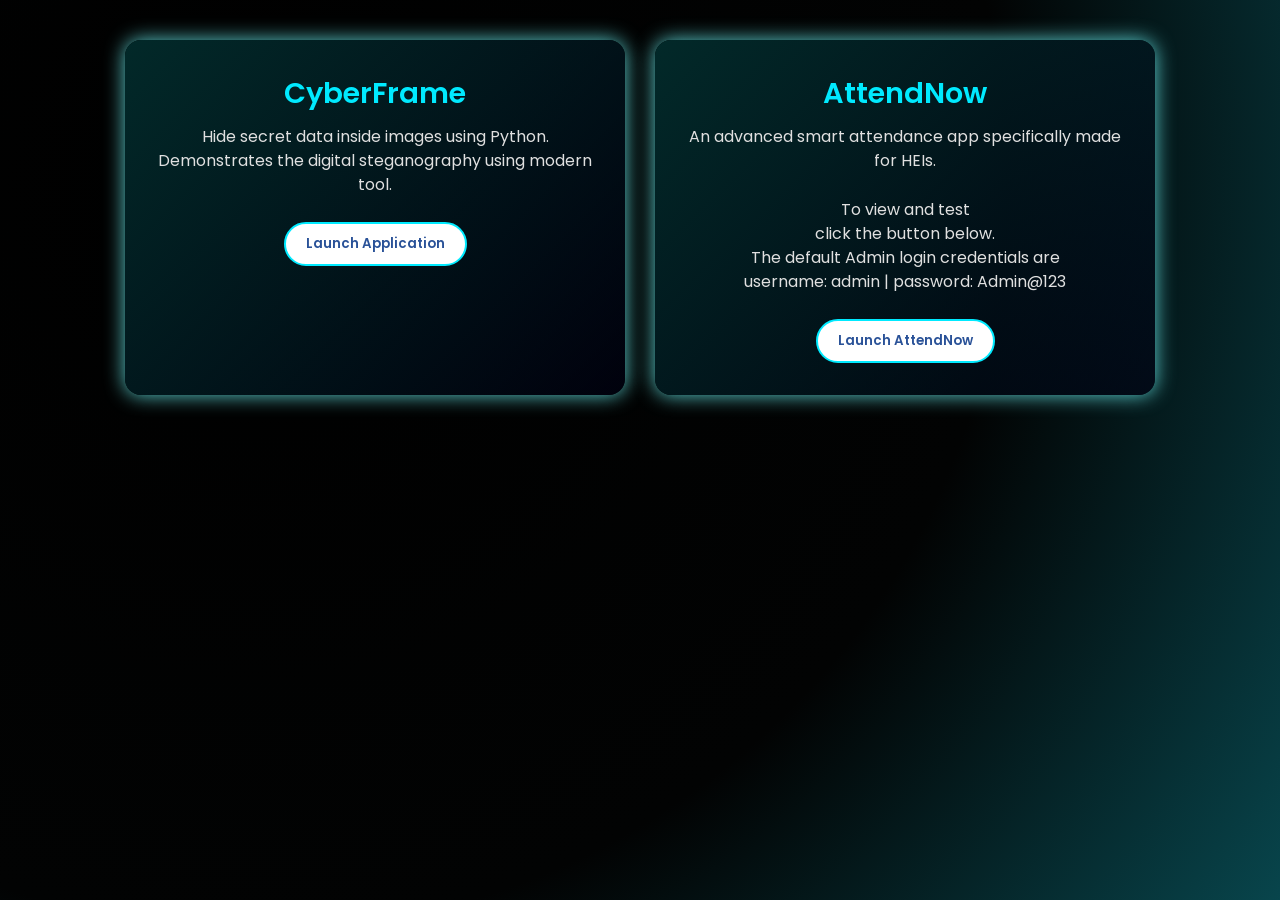
==== commit 91a49959: "Update project-landing.html" ====
--- a/project-landing.html
+++ b/project-landing.html
@@ -10,9 +10,9 @@
 <body class="project-page">
   <div class="project-container">
     <div class="card">
-      <h1>Steganography</h1>
-      <p>Hide secret data inside images using Python. Demonstrates digital steganography using modern tools.</p>
-      <a href="https://steganography-8mux.onrender.com/" class="download-btn">Launch Application</a>
+      <h1>CyberFrame</h1>
+      <p>Hide secret data inside images using Python. Demonstrates the digital steganography using modern tool.</p>
+      <a href="https://cyberframe.onrender.com/" class="download-btn">Launch Application</a>
     </div>
     
     <div class="card">
@@ -29,3 +29,4 @@
 </body>
 
 </html>
+
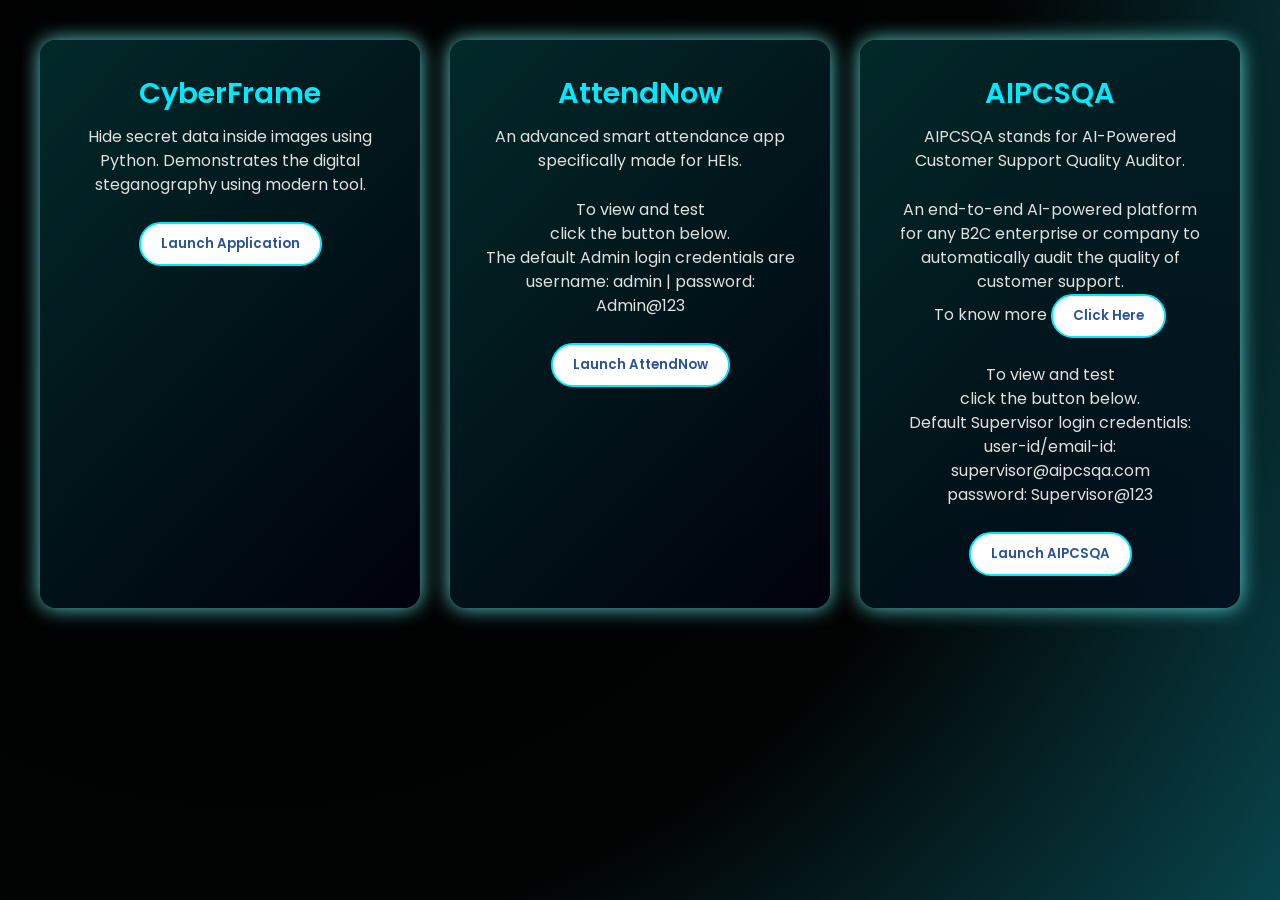
==== commit 273b5a1c: "Update project files" ====
--- a/project-landing.html
+++ b/project-landing.html
@@ -24,6 +24,18 @@
       <a href="https://attendnow.onrender.com/" class="download-btn">Launch AttendNow</a>
     </div>
 
+    <div class="card">
+      <h1>AIPCSQA</h1>
+      <p>AIPCSQA stands for AI-Powered Customer Support Quality Auditor.</p>
+      <p>An end-to-end AI-powered platform for any B2C enterprise or company to automatically audit the quality of customer support.<br>
+         To know more <a href="https://github.com/ta-gthb/AIPCSQA" class="download-btn">Click Here</a></p>
+      <p>To view and test<br>
+        click the button below.<br>
+        Default Supervisor login credentials:<br>user-id/email-id: supervisor@aipcsqa.com<br>
+        password: Supervisor@123</p>
+      <a href="https://aipcsqa.vercel.app/" class="download-btn">Launch AIPCSQA</a>
+    </div>
+
     <!-- Add more project cards here as needed -->
   </div>
 </body>
